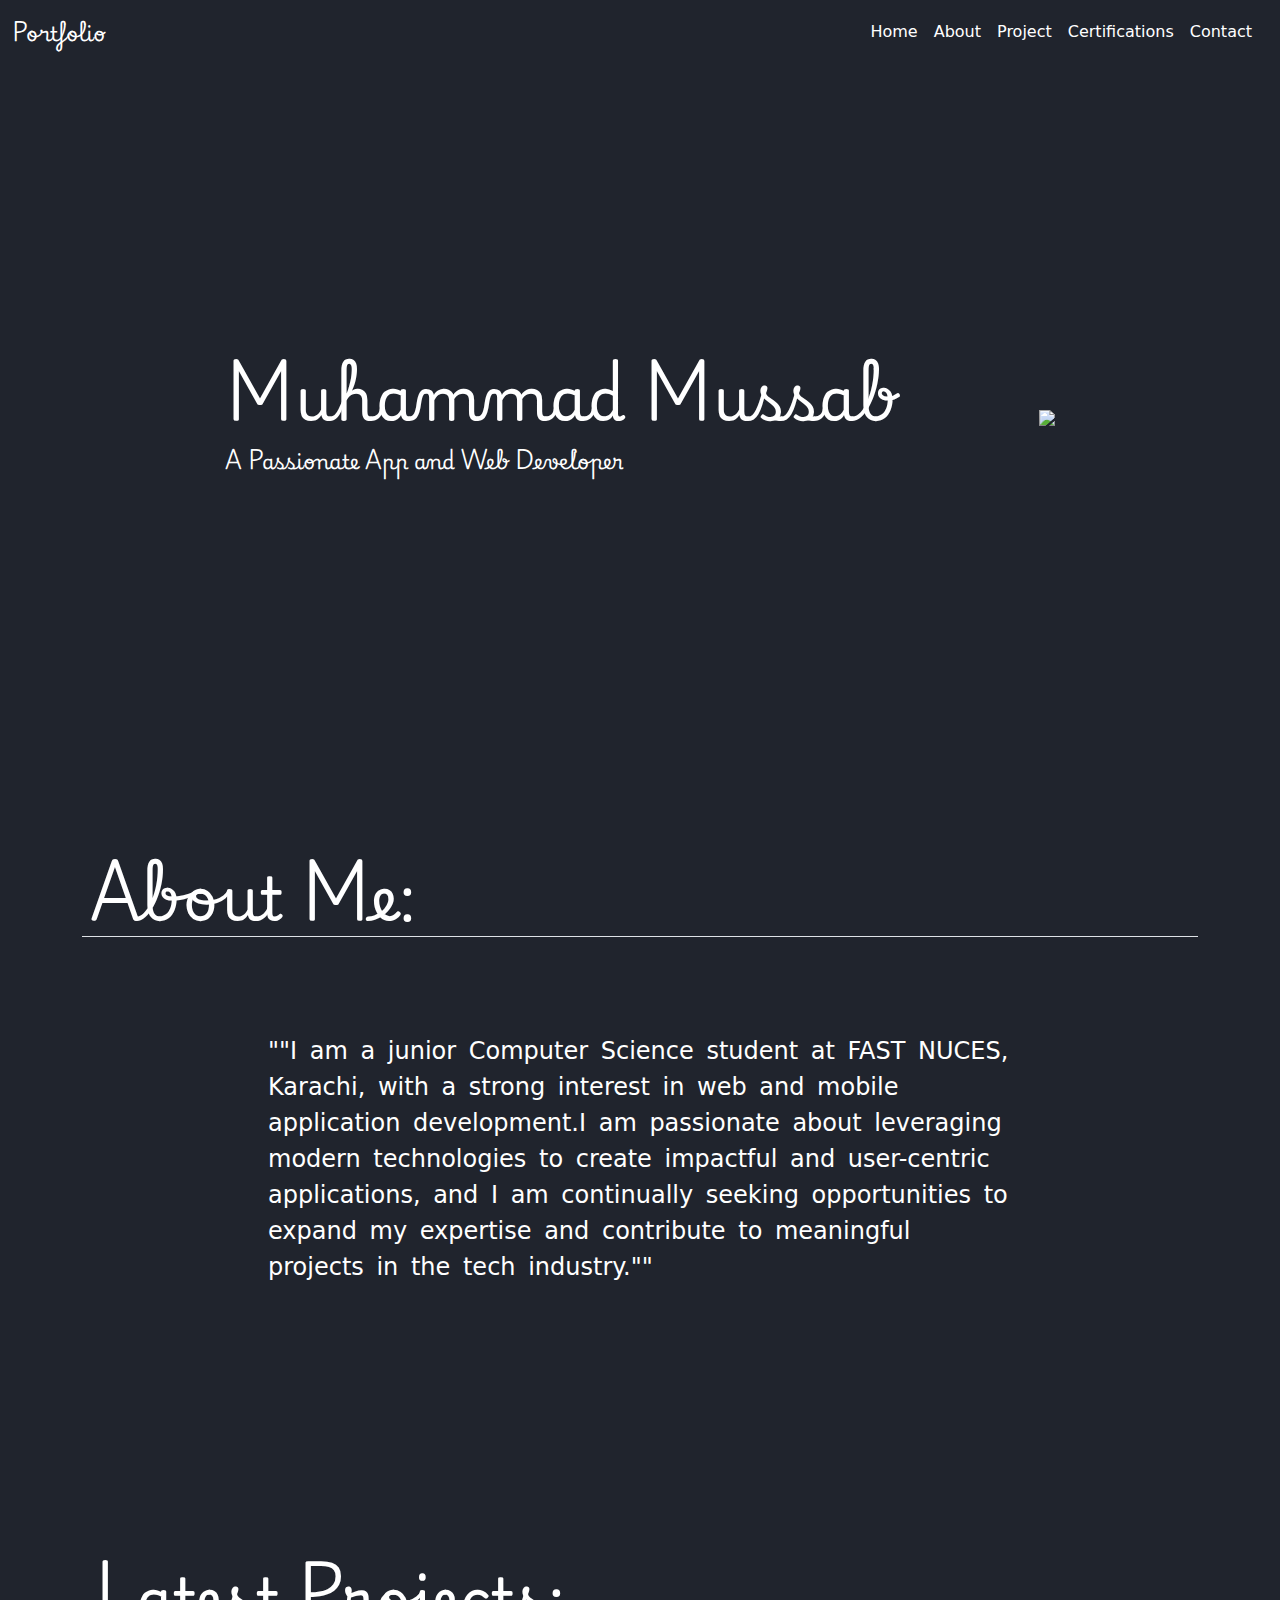
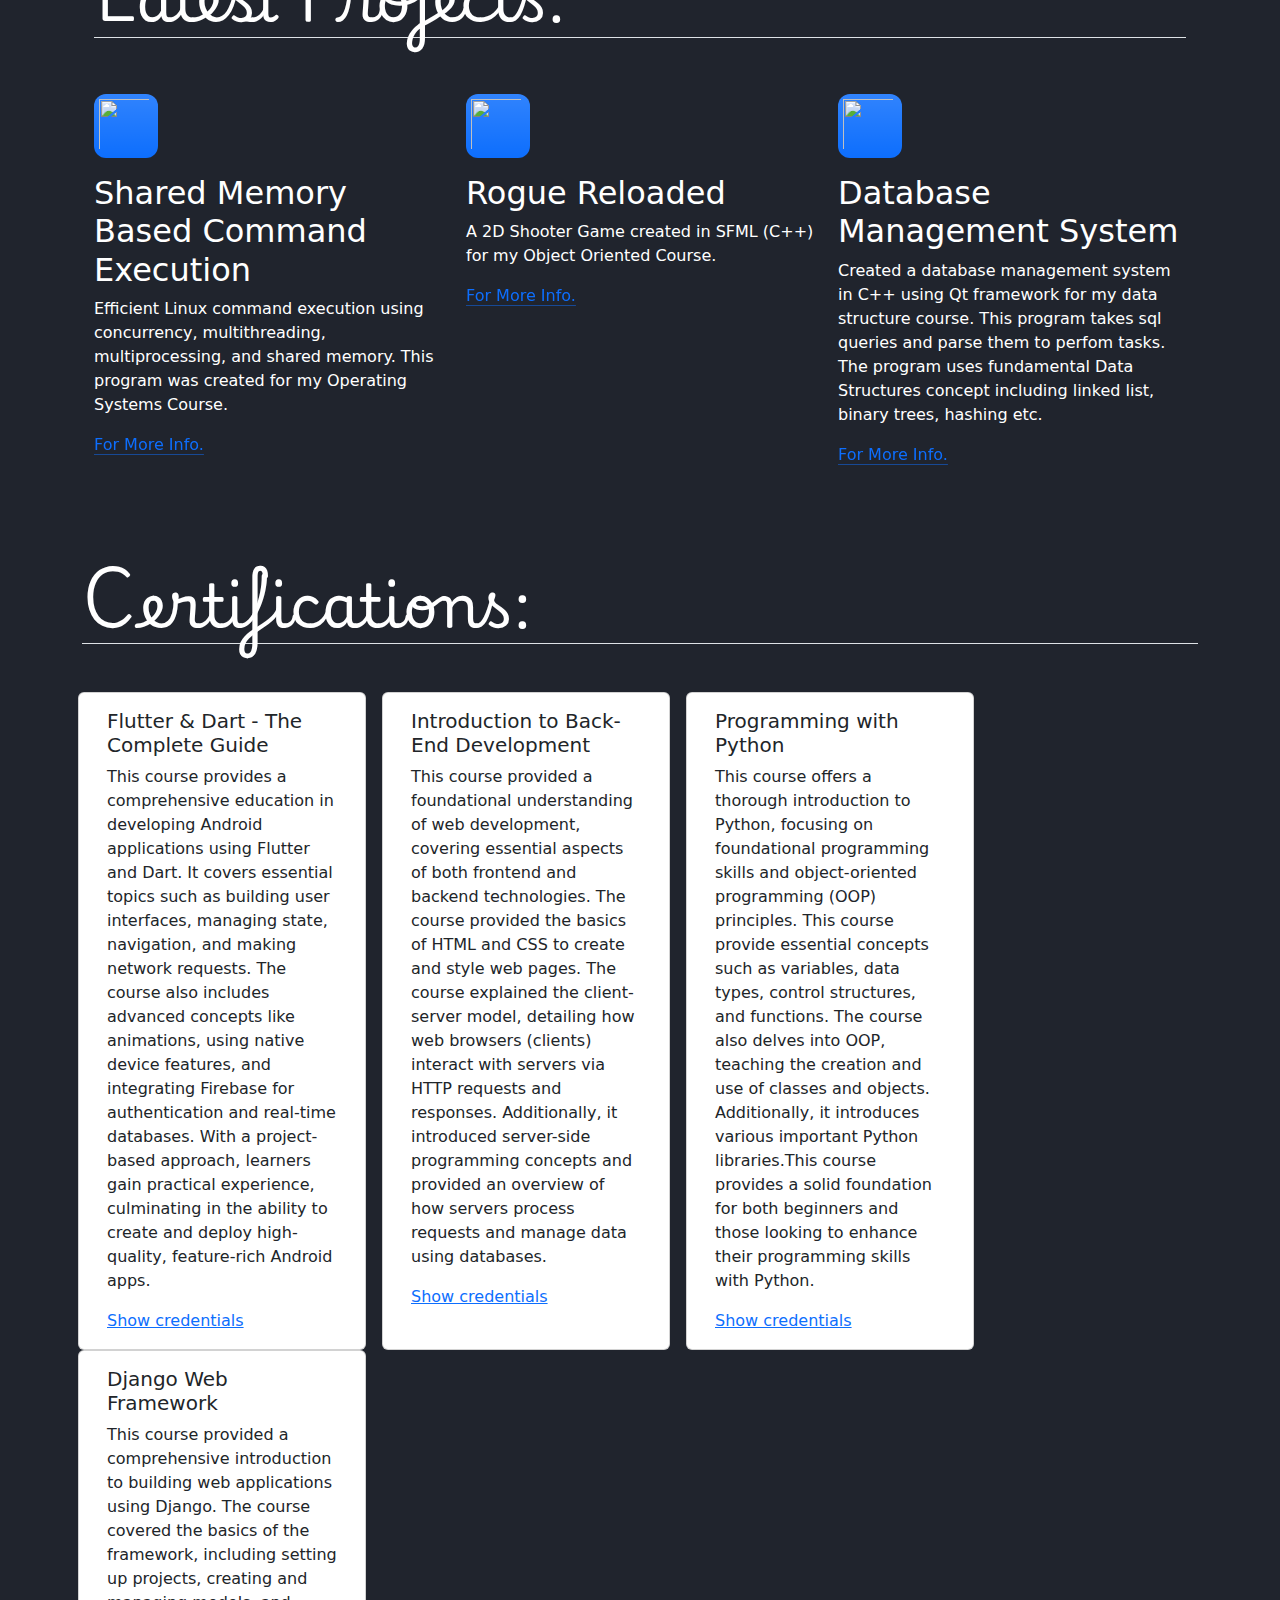
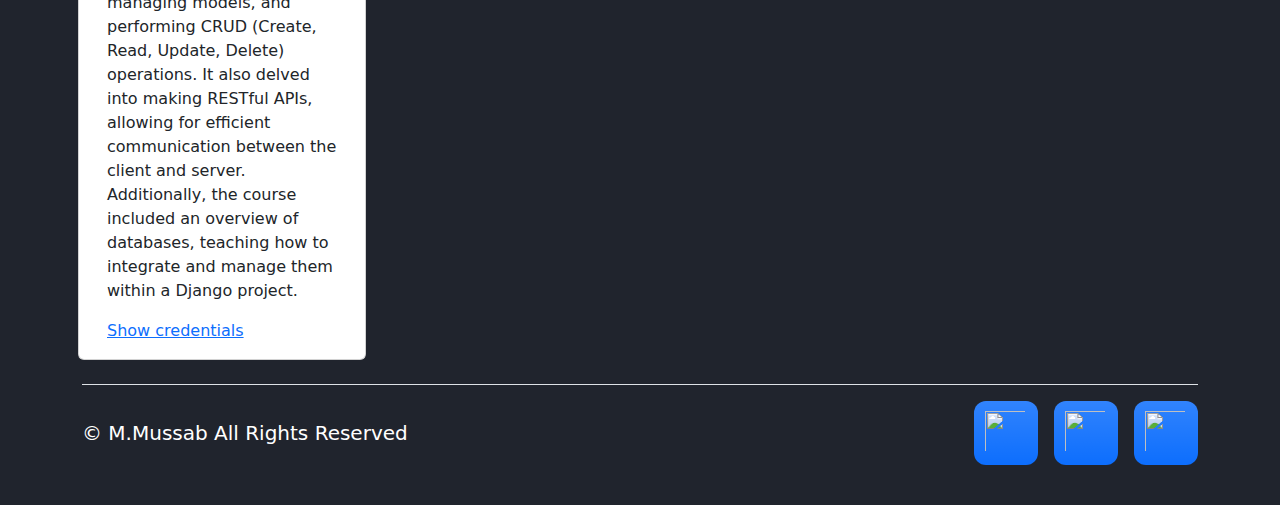
==== index.html @ ff55164f "v4" ====
<!DOCTYPE html">
<html lang="en">
  <head>
    <meta charset="UTF-8" />
    <meta name="viewport" content="width=device-width, initial-scale=1.0" />
    <title>Portfolio</title>
    <link
      href="https://cdn.jsdelivr.net/npm/bootstrap@5.3.3/dist/css/bootstrap.min.css"
      rel="stylesheet"
      integrity="sha384-QWTKZyjpPEjISv5WaRU9OFeRpok6YctnYmDr5pNlyT2bRjXh0JMhjY6hW+ALEwIH"
      crossorigin="anonymous"
    />
    <link rel="stylesheet" href="./index-style.css" />
    <link rel="preconnect" href="https://fonts.googleapis.com" />
    <link rel="preconnect" href="https://fonts.gstatic.com" crossorigin />
    <link
      href="https://fonts.googleapis.com/css2?family=Playwrite+ES:wght@100..400&display=swap"
      rel="stylesheet"
    />
  </head>
  <body>
    <!-- Navbar -->
    <section id="navbar">
      <nav class="navbar navbar-expand-lg my-2 mt-1">
        <div class="container-fluid">
          <a class="navbar-brand navbar-heading" href="#">Portfolio</a>
          <button
            class="navbar-toggler"
            type="button"
            data-bs-toggle="collapse"
            data-bs-target="#navbarSupportedContent"
            aria-controls="navbarSupportedContent"
            aria-expanded="false"
            aria-label="Toggle navigation"
          >
            <span class="navbar-toggler-icon"></span>
          </button>
          <div class="collapse navbar-collapse" id="navbarSupportedContent">
            <ul
              class="d-flex align-items-end navbar-nav ms-auto mb-2 mb-lg-0 px-2"
            >
              <li class="text-white nav-item">
                <a
                  class="nav-link active text-white"
                  aria-current="page"
                  href="#"
                  >Home</a
                >
              </li>
              <a class="nav-link text-white" href="#about">About</a>
              <li class="nav-item"></li>
              <li class="nav-item">
                <a class="nav-link text-white" href="#projects">Project</a>
              </li>
              <li class="nav-item">
                <a class="nav-link text-white" href="#certifications">Certifications</a>
              </li>
              <li class="nav-item">
                <a class="nav-link text-white" href="#footer">Contact</a>
              </li>
            </ul>
          </div>
        </div>
      </nav>
    </section>

    <!-- title -->
    <section id="title">
      <div class="body-container container">
        <div class="content-container">
          <h1 class="body-title">Muhammad Mussab</h1>
          <h2 class="body-subheading">A Passionate App and Web Developer</h2>
        </div>
        <div class="image-container">
          <img src="./assets/images/image.png" />
        </div>
      </div>
    </section>

    <!-- About Section -->
    <section id="about">
      <div class="container">
        <!-- <h1 class="about-heading py-4 text-white mb-5">About Me</h1>-->
        <h2 class="p-2 border-bottom text-white projects-heading subheading">About Me:</h2>
        <p class="col-lg-8 mx-auto fs-4 about-text mt-5 pt-5">
          ""I am a junior Computer Science student at FAST NUCES, Karachi, with
          a strong interest in web and mobile application development.I am
          passionate about leveraging modern technologies to create impactful
          and user-centric applications, and I am continually seeking
          opportunities to expand my expertise and contribute to meaningful
          projects in the tech industry.""
        </p>
        <div class="d-inline-flex gap-2 mb-5"></div>
      </div>
    </section>

    <!-- Projects -->
    <section id="projects">
      <div class="container px-4 py-5" id="featured-3">
        <h2 class="pb-2 border-bottom text-white projects-heading subheading">
          Latest Projects:
        </h2>
        <div class="row g-4 py-5 row-cols-1 row-cols-lg-3">
          <div class="feature col">
            <div class="feature-icon bg-primary bg-gradient">
              <img
                src="./assets/images/terminal.svg"
                height="60px"
                style="padding: 5px"
              />
            </div>
            <h2 class="text-white mt-3">
              Shared Memory Based Command Execution
            </h2>
            <p class="text-white">
              Efficient Linux command execution using concurrency,
              multithreading, multiprocessing, and shared memory. This program
              was created for my Operating Systems Course.
            </p>
            <a
              href="https://github.com/Mussab2003/Shared-Memory-Based-Command-Execution_OS/" target="_blank"
              class="icon-link"
            >
              For More Info.
            </a>
          </div>
          <div class="feature col">
            <div class="feature-icon bg-primary bg-gradient">
              <img
                src="./assets/images/controller.svg"
                height="60px"
                style="padding: 5px"
              />
            </div>
            <h2 class="text-white mt-3">Rogue Reloaded</h2>
            <p class="text-white">
              A 2D Shooter Game created in SFML (C++) for my Object Oriented
              Course.
            </p>
            <a href="#" class="icon-link">
              For More Info.
              <svg class="bi" width="1em" height="1em">
                <use xlink:href="#chevron-right"></use>
              </svg>
            </a>
          </div>
          <div class="feature col">
            <div class="feature-icon bg-primary bg-gradient">
              <img
                src="./assets/images/database.svg"
                height="60px"
                style="padding: 5px"
              />
            </div>
            <h2 class="text-white mt-3">Database Management System</h2>
            <p class="text-white">
              Created a database management system in C++ using Qt framework for
              my data structure course. This program takes sql queries and parse
              them to perfom tasks. The program uses fundamental Data Structures
              concept including linked list, binary trees, hashing etc.
            </p>
            <a href="#" class="icon-link">
              For More Info.
              <svg class="bi" width="1em" height="1em">
                <use xlink:href="#chevron-right"></use>
              </svg>
            </a>
          </div>
        </div>
      </div>
    </section>

    <!-- Certifications -->
    <section id="certifications">
      <div class="container">
        <h2 class="pb-2 border-bottom text-white projects-heading subheading">
          Certifications:
        </h2>
        <div class="row pt-4 my-4">
          <div class="card mx-2">
            <div class="card-body">
              <h5 class="card-title">Flutter & Dart - The Complete Guide</h5>
              <p class="card-text">
                This course provides a comprehensive education in developing
                Android applications using Flutter and Dart. It covers essential
                topics such as building user interfaces, managing state,
                navigation, and making network requests. The course also
                includes advanced concepts like animations, using native device
                features, and integrating Firebase for authentication and
                real-time databases. With a project-based approach, learners
                gain practical experience, culminating in the ability to create
                and deploy high-quality, feature-rich Android apps.
              </p>
              <a
                href="https://www.udemy.com/certificate/UC-f39d5dc3-c642-4fad-a9e0-fd72be452983/"
                class="card-link"
                >Show credentials</a
              >
            </div>
          </div>
          <div class="card mx-2">
            <div class="card-body">
              <h5 class="card-title">Introduction to Back-End Development</h5>
              <p class="card-text">
                This course provided a foundational understanding of web
                development, covering essential aspects of both frontend and
                backend technologies. The course provided the basics of HTML and
                CSS to create and style web pages. The course explained the
                client-server model, detailing how web browsers (clients)
                interact with servers via HTTP requests and responses.
                Additionally, it introduced server-side programming concepts and
                provided an overview of how servers process requests and manage
                data using databases.
              </p>
              <a
                href="https://www.udemy.com/certificate/UC-f39d5dc3-c642-4fad-a9e0-fd72be452983/"
                class="card-link"
                >Show credentials</a
              >
            </div>
          </div>
          <div class="card mx-2">
            <div class="card-body">
              <h5 class="card-title">Programming with Python</h5>
              <p class="card-text">
                This course offers a thorough introduction to Python, focusing
                on foundational programming skills and object-oriented
                programming (OOP) principles. This course provide essential
                concepts such as variables, data types, control structures, and
                functions. The course also delves into OOP, teaching the
                creation and use of classes and objects. Additionally, it
                introduces various important Python libraries.This course
                provides a solid foundation for both beginners and those looking
                to enhance their programming skills with Python.
              </p>
              <a
                href="https://www.udemy.com/certificate/UC-f39d5dc3-c642-4fad-a9e0-fd72be452983/"
                class="card-link"
                >Show credentials</a
              >
            </div>
          </div>
          <div class="card mx-2">
            <div class="card-body">
              <h5 class="card-title">Django Web Framework</h5>
              <p class="card-text">
                This course provided
                a comprehensive introduction to building web
                applications using Django. The course covered the basics of the
                framework, including setting up projects, creating and managing
                models, and performing CRUD (Create, Read, Update, Delete)
                operations. It also delved into making RESTful APIs, allowing
                for efficient communication between the client and server.
                Additionally, the course included an overview of databases,
                teaching how to integrate and manage them within a Django
                project.
              </p>
              <a
                href="https://www.udemy.com/certificate/UC-f39d5dc3-c642-4fad-a9e0-fd72be452983/"
                class="card-link"
                >Show credentials</a
              >
            </div>
          </div>
        </div>
      </div>
    </section>

    <!-- footer -->
    <section id="footer">
      <div class="container  mx-7">
        <footer class="d-flex flex-wrap justify-content-between align-items-center py-3 my-4 border-top">
          <div class="col-md-4 d-flex align-items-center">
            <p class="mb-3 mb-md-0" style="color: white; font-size: 20px">© M.Mussab All Rights Reserved</p>
          </div>
      
          <ul class="nav col-md-4 justify-content-end list-unstyled d-flex mx-">
            <li class="ms-3"><a class="text-body-secondary" href="https://www.linkedin.com/in/muhammad-mussab-8677551b1/"  target="_blank"><div class="feature col">
                <div class="feature-icon bg-primary bg-gradient">
                  <img
                    src="./assets/images/linkedin.svg"
                    style="height:50px; padding: 5px; margin-top: 5px; margin-left: 6px"
                  />
                  
                </div></a></li>
            <li class="ms-3"><a class="text-body-secondary" href="https://github.com/Mussab2003" target="_blank"><div class="feature-icon bg-primary bg-gradient" style="height=30px">
                <img
                  src="./assets/images/github.svg"
                  style="height: 50px; padding: 5px; margin-top: 5px; margin-left: 6px"
                />
                
              </div></a></li>
            <li class="ms-3"><a class="text-body-secondary" href="https://www.facebook.com/profile.php?id=100079478623433" target="_blank"><div class="feature-icon bg-primary bg-gradient" style="height=30px">
                <img
                  src="./assets/images/facebook.svg"
                  style="height:50px; padding: 5px; margin-top: 5px; margin-left: 6px"
                />
                
              </div></a></li>
          </ul>
        </footer>
      </div>
    </section>
    <script
      src="https://cdn.jsdelivr.net/npm/bootstrap@5.3.3/dist/js/bootstrap.bundle.min.js"
      integrity="sha384-YvpcrYf0tY3lHB60NNkmXc5s9fDVZLESaAA55NDzOxhy9GkcIdslK1eN7N6jIeHz"
      crossorigin="anonymous"
    ></script>
  </body>
</html>
---- index-style.css ----
body {
  background-color: #20242d;
}

.nav-items{
  color: white;
}

.navbar-heading {
  color: white;
  padding: 0;
  margin: 0;
  font-family: "Playwrite ES", cursive;
  font-optical-sizing: auto;
  font-weight: 400;
  font-style: normal;
}

.navbar-toggler{
  background-color: white;
}

.body-title, .body-subheading, .about-heading, .projects-heading{
  color: white;
  font-family: "Playwrite ES", cursive;
  font-optical-sizing: auto;
  font-weight: 400;
  font-style: normal;
}

.about-heading, .projects-heading{
  font-size: 60px;
}

.about-text{
  color: white;
  word-spacing: 5px;
}

.body-title{
    font-size: 60px;
    margin-bottom: 20px;
}

.body-subheading{
    font-size: 20px;
}

.list-items{
    font-size: 20px;
}


.nav-link:visited{
    color: white;
}

.nav-link:hover {
  color: #4B70F5;
  font-weight: bold;
  font-size: larger;
}

.body-container {
  height: 700px;
  /* margin-left: 30px;
    margin-right: 30px; */
  display: flex;
  justify-content: space-evenly;
  align-items: center;
}

.card{
  width: 18rem;
}


@media (max-width: 800px){
  .body-container{
    display: flex;
    flex-direction: column;
    justify-content: space-evenly;
    align-items: center;
    margin: 10px;
  }

  .body-title{
    font-size: 40px;
    margin-bottom: 17 px;
  }

  .body-subheading{
    font-size: 10px;
  }
  
  #title, #projects, #certifications, #about, #footer, .image-container{
    margin-left: 20px;
    margin-top: 20px;
  }

  .card{
    width: 29rem;
    margin-bottom: 20px;
 
  }

  .subheading{
    font-size: 30px;
  }

  
}

.feature-icon {
  width: 4rem;
  height: 4rem;
  border-radius: .75rem;
}

#about{
  margin-top: 5rem;
}

#projects{
  margin-top: 10rem;
}
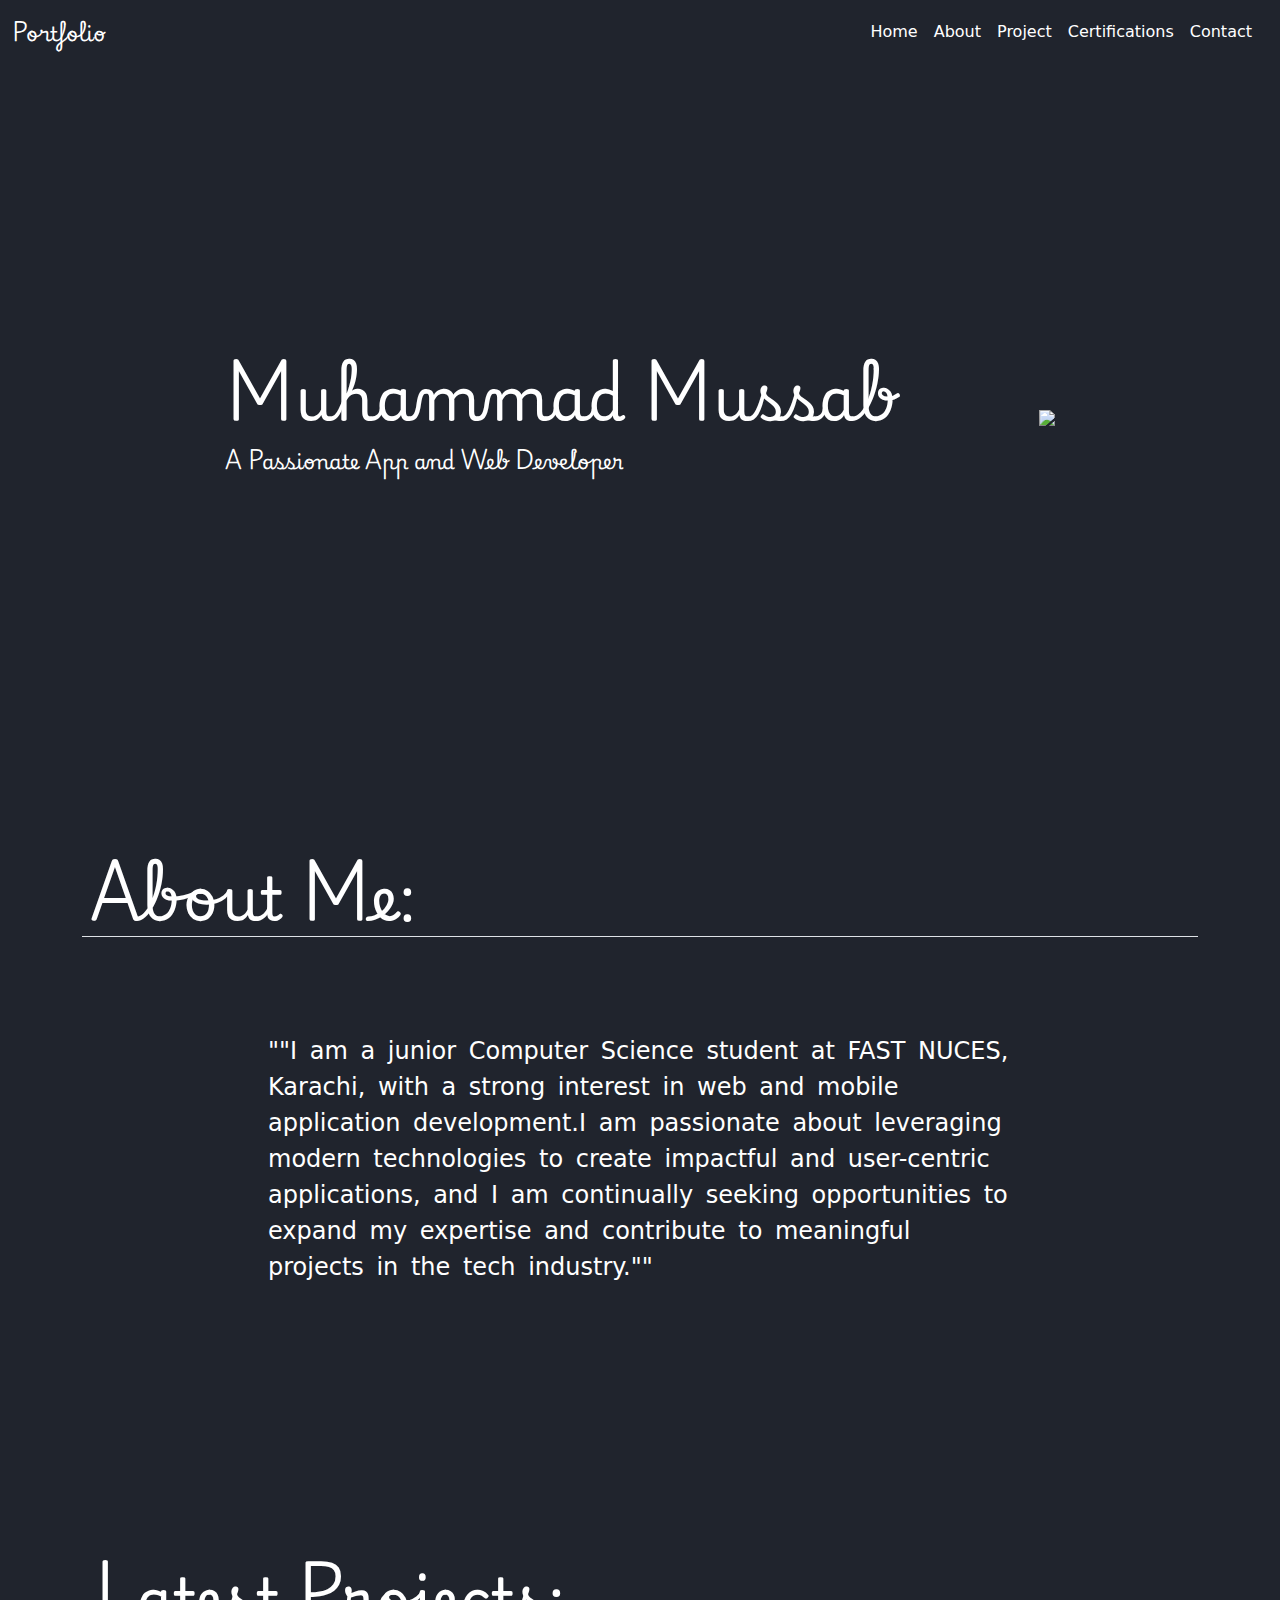
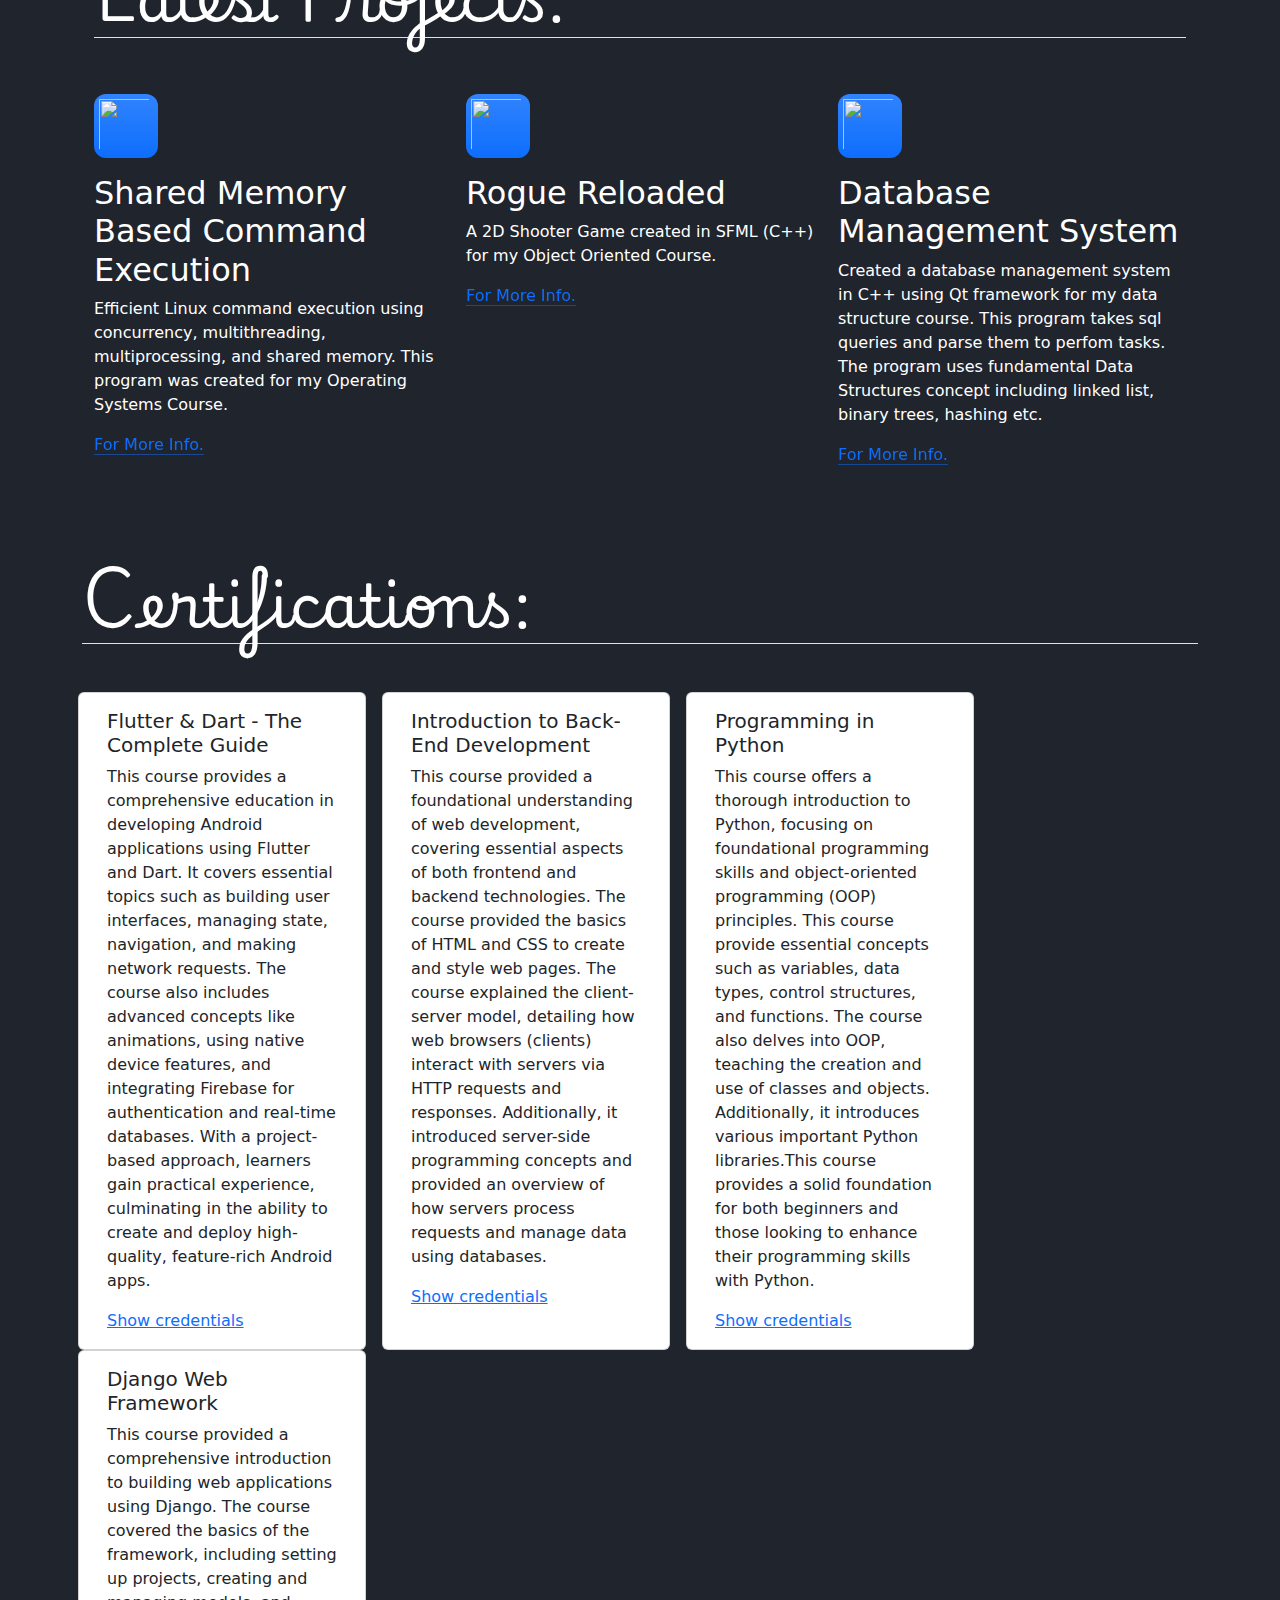
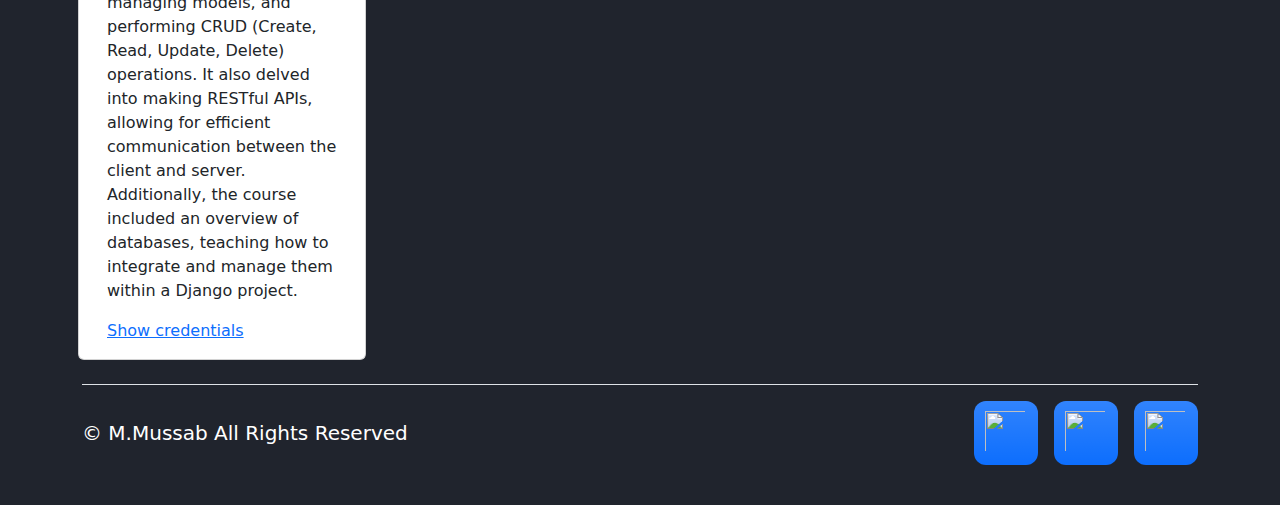
==== commit 10cfaec0: "Solved link bug" ====
--- a/index.html
+++ b/index.html
@@ -72,7 +72,7 @@
           <h2 class="body-subheading">A Passionate App and Web Developer</h2>
         </div>
         <div class="image-container">
-          <img src="./assets/images/image.png" />
+          <img class = "main-image" src="./assets/images/image.png" />
         </div>
       </div>
     </section>
@@ -137,11 +137,8 @@
               A 2D Shooter Game created in SFML (C++) for my Object Oriented
               Course.
             </p>
-            <a href="#" class="icon-link">
+            <a href="https://github.com/Mussab2003/Rogue-Reloaded" target="_blank" class="icon-link">
               For More Info.
-              <svg class="bi" width="1em" height="1em">
-                <use xlink:href="#chevron-right"></use>
-              </svg>
             </a>
           </div>
           <div class="feature col">
@@ -159,7 +156,7 @@
               them to perfom tasks. The program uses fundamental Data Structures
               concept including linked list, binary trees, hashing etc.
             </p>
-            <a href="#" class="icon-link">
+            <a href="https://github.com/Mussab2003/DBMS" target="_blank" class="icon-link">
               For More Info.
               <svg class="bi" width="1em" height="1em">
                 <use xlink:href="#chevron-right"></use>
@@ -192,7 +189,7 @@
                 and deploy high-quality, feature-rich Android apps.
               </p>
               <a
-                href="https://www.udemy.com/certificate/UC-f39d5dc3-c642-4fad-a9e0-fd72be452983/"
+                href="https://www.udemy.com/certificate/UC-f39d5dc3-c642-4fad-a9e0-fd72be452983/" target = "_blank"
                 class="card-link"
                 >Show credentials</a
               >
@@ -213,7 +210,7 @@
                 data using databases.
               </p>
               <a
-                href="https://www.udemy.com/certificate/UC-f39d5dc3-c642-4fad-a9e0-fd72be452983/"
+                href="https://www.coursera.org/account/accomplishments/verify/SU97A6W2D2CK" target="_blank"
                 class="card-link"
                 >Show credentials</a
               >
@@ -221,7 +218,7 @@
           </div>
           <div class="card mx-2">
             <div class="card-body">
-              <h5 class="card-title">Programming with Python</h5>
+              <h5 class="card-title">Programming in Python</h5>
               <p class="card-text">
                 This course offers a thorough introduction to Python, focusing
                 on foundational programming skills and object-oriented
@@ -234,7 +231,7 @@
                 to enhance their programming skills with Python.
               </p>
               <a
-                href="https://www.udemy.com/certificate/UC-f39d5dc3-c642-4fad-a9e0-fd72be452983/"
+                href="https://www.coursera.org/account/accomplishments/verify/2R6D3VA6VY4D" target="_blank"
                 class="card-link"
                 >Show credentials</a
               >
@@ -256,7 +253,7 @@
                 project.
               </p>
               <a
-                href="https://www.udemy.com/certificate/UC-f39d5dc3-c642-4fad-a9e0-fd72be452983/"
+                href="https://www.coursera.org/account/accomplishments/verify/NJNK7UTGDXMY" target="_blank"
                 class="card-link"
                 >Show credentials</a
               >
--- a/index-style.css
+++ b/index-style.css
@@ -75,7 +75,7 @@
 }
 
 
-@media (max-width: 800px){
+@media (max-width: 600px){
   .body-container{
     display: flex;
     flex-direction: column;
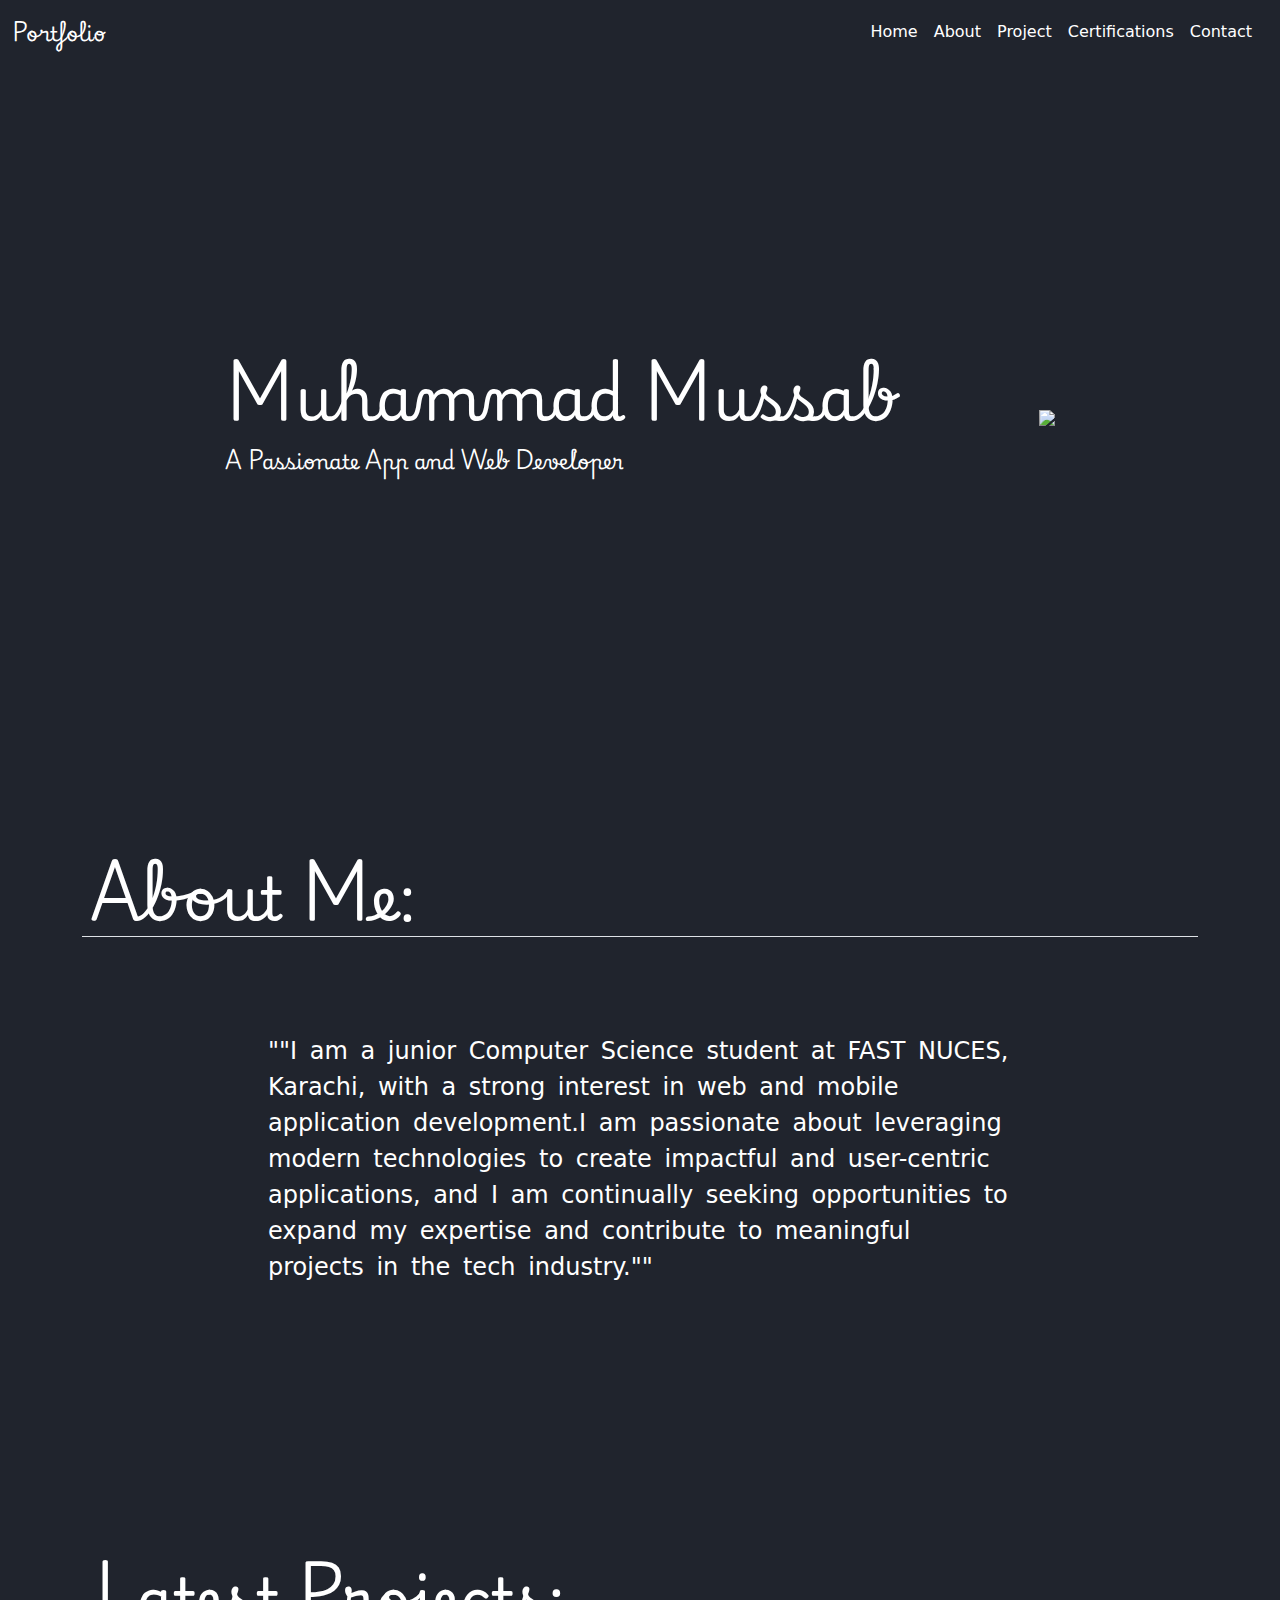
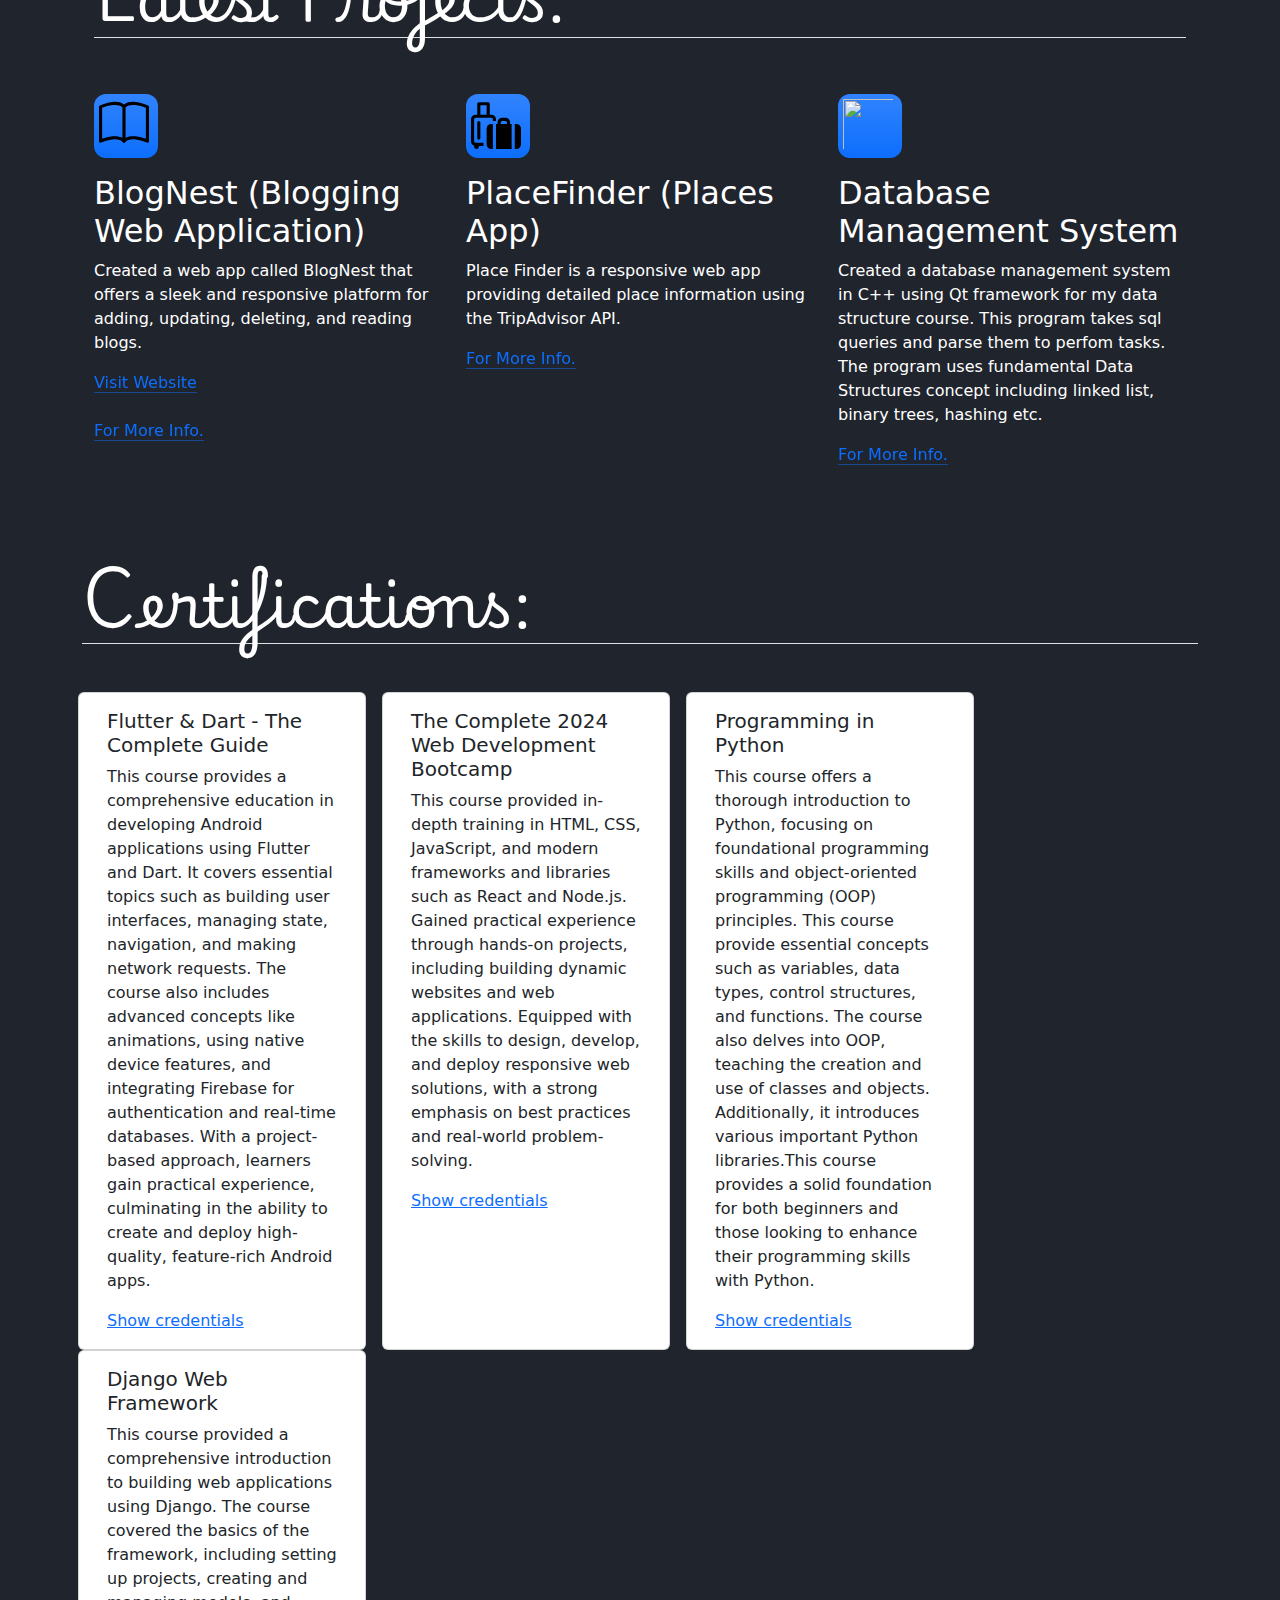
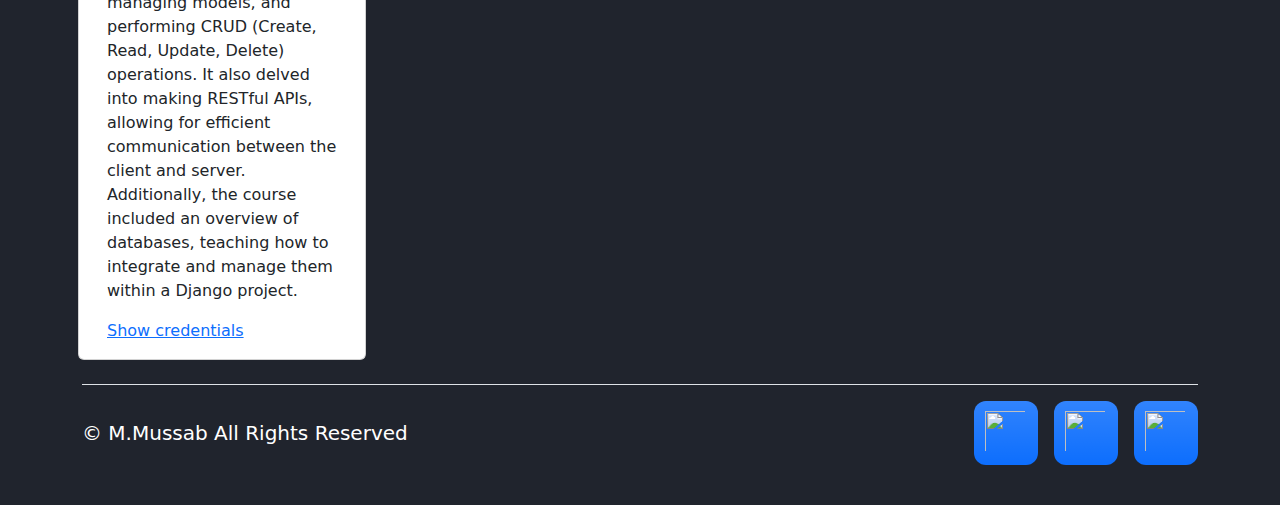
==== commit 4b0eeee2: "Updated Projects" ====
--- a/index.html
+++ b/index.html
@@ -47,8 +47,8 @@
                   >Home</a
                 >
               </li>
-              <a class="nav-link text-white" href="#about">About</a>
-              <li class="nav-item"></li>
+              
+              <li class="nav-item"><a class="nav-link text-white" href="#about">About</a></li>
               <li class="nav-item">
                 <a class="nav-link text-white" href="#projects">Project</a>
               </li>
@@ -104,21 +104,26 @@
           <div class="feature col">
             <div class="feature-icon bg-primary bg-gradient">
               <img
-                src="./assets/images/terminal.svg"
+                src="./assets/images/book.svg"
                 height="60px"
                 style="padding: 5px"
               />
             </div>
             <h2 class="text-white mt-3">
-              Shared Memory Based Command Execution
+              BlogNest (Blogging Web Application)
             </h2>
             <p class="text-white">
-              Efficient Linux command execution using concurrency,
-              multithreading, multiprocessing, and shared memory. This program
-              was created for my Operating Systems Course.
+              Created a web app called BlogNest that offers a sleek and responsive platform for adding, updating, deleting, and reading blogs.
             </p>
             <a
-              href="https://github.com/Mussab2003/Shared-Memory-Based-Command-Execution_OS/" target="_blank"
+              href="https://blog-nest-9e2b78917c42.herokuapp.com/"
+              class="icon-link"
+            >
+              Visit Website
+            </a>
+            <br><br>
+            <a
+              href="https://github.com/Mussab2003/blog-application" target="_blank"
               class="icon-link"
             >
               For More Info.
@@ -127,17 +132,16 @@
           <div class="feature col">
             <div class="feature-icon bg-primary bg-gradient">
               <img
-                src="./assets/images/controller.svg"
+                src="./assets/images/luggage-fill.svg"
                 height="60px"
                 style="padding: 5px"
               />
             </div>
-            <h2 class="text-white mt-3">Rogue Reloaded</h2>
+            <h2 class="text-white mt-3">PlaceFinder (Places App)</h2>
             <p class="text-white">
-              A 2D Shooter Game created in SFML (C++) for my Object Oriented
-              Course.
+              Place Finder is a responsive web app providing detailed place information using the TripAdvisor API.
             </p>
-            <a href="https://github.com/Mussab2003/Rogue-Reloaded" target="_blank" class="icon-link">
+            <a href="https://github.com/Mussab2003/Places-App" target="_blank" class="icon-link">
               For More Info.
             </a>
           </div>
@@ -197,17 +201,9 @@
           </div>
           <div class="card mx-2">
             <div class="card-body">
-              <h5 class="card-title">Introduction to Back-End Development</h5>
+              <h5 class="card-title">The Complete 2024 Web Development Bootcamp</h5>
               <p class="card-text">
-                This course provided a foundational understanding of web
-                development, covering essential aspects of both frontend and
-                backend technologies. The course provided the basics of HTML and
-                CSS to create and style web pages. The course explained the
-                client-server model, detailing how web browsers (clients)
-                interact with servers via HTTP requests and responses.
-                Additionally, it introduced server-side programming concepts and
-                provided an overview of how servers process requests and manage
-                data using databases.
+                This course provided in-depth training in HTML, CSS, JavaScript, and modern frameworks and libraries such as React and Node.js. Gained practical experience through hands-on projects, including building dynamic websites and web applications. Equipped with the skills to design, develop, and deploy responsive web solutions, with a strong emphasis on best practices and real-world problem-solving.
               </p>
               <a
                 href="https://www.coursera.org/account/accomplishments/verify/SU97A6W2D2CK" target="_blank"
@@ -231,7 +227,7 @@
                 to enhance their programming skills with Python.
               </p>
               <a
-                href="https://www.coursera.org/account/accomplishments/verify/2R6D3VA6VY4D" target="_blank"
+                href="https://www.udemy.com/certificate/UC-80ac0e64-5dd2-4878-88ac-b9861e397bc9/" target="_blank"
                 class="card-link"
                 >Show credentials</a
               >
@@ -303,6 +299,8 @@
       integrity="sha384-YvpcrYf0tY3lHB60NNkmXc5s9fDVZLESaAA55NDzOxhy9GkcIdslK1eN7N6jIeHz"
       crossorigin="anonymous"
     ></script>
+    <script src="https://code.jquery.com/jquery-3.7.1.js" integrity="sha256-eKhayi8LEQwp4NKxN+CfCh+3qOVUtJn3QNZ0TciWLP4=" crossorigin="anonymous"></script>
+  <script src="./index.js" charset="UTF-8"></script>
   </body>
 </html>
 
